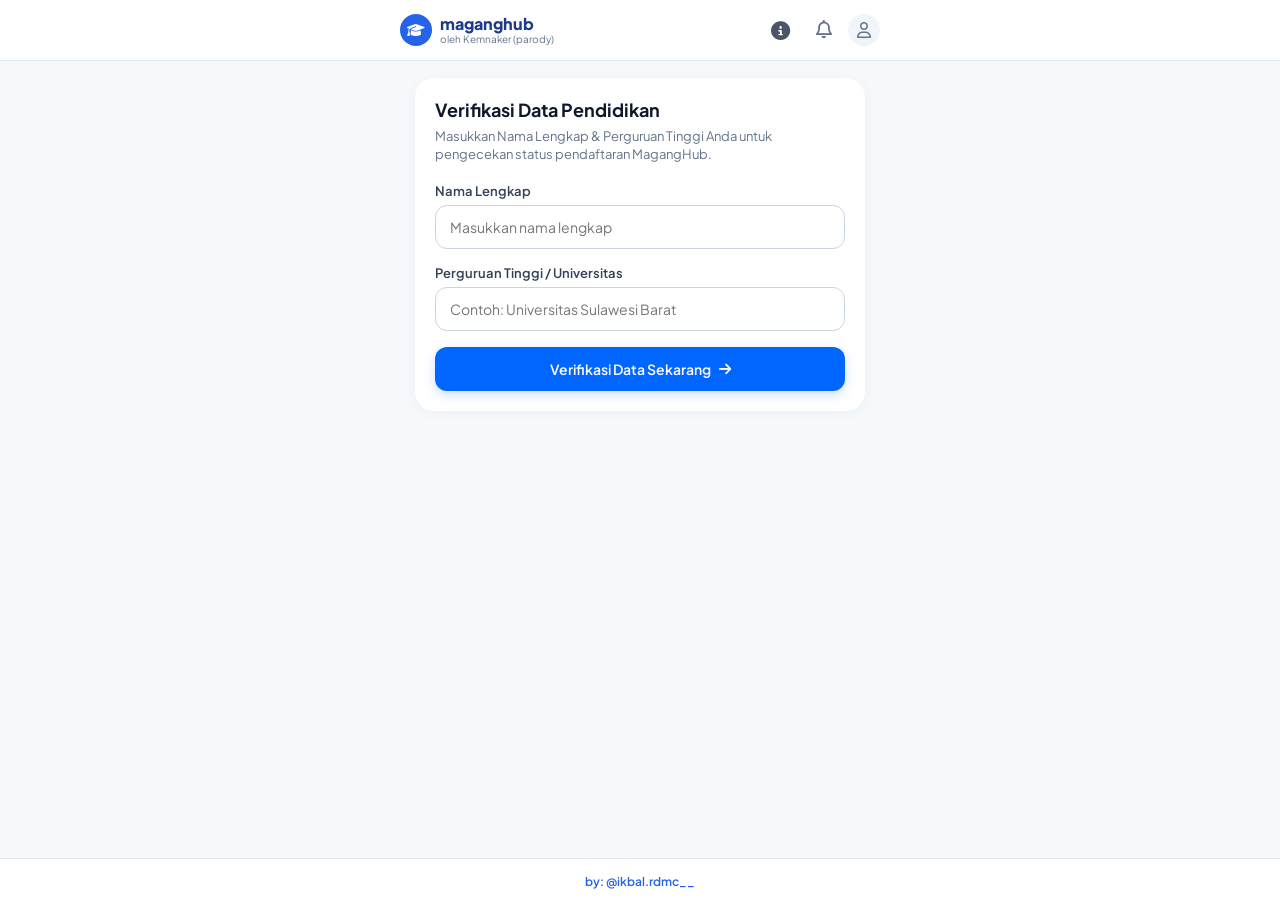
==== index.html @ 34e9ce45 "Add files via upload" ====
<!DOCTYPE html>
<html lang="id">
<head>
    <meta charset="UTF-8">
    <meta name="viewport" content="width=device-width, initial-scale=1.0">
    <title>MagangHub Kemnaker - Verifikasi Pendidikan</title>
    <link rel="preconnect" href="https://fonts.googleapis.com">
    <link href="https://fonts.googleapis.com/css2?family=Plus+Jakarta+Sans:wght@400;500;600;700&display=swap" rel="stylesheet">
    <!-- FontAwesome Icon Pack -->
    <link rel="stylesheet" href="https://cdnjs.cloudflare.com/ajax/libs/font-awesome/6.4.0/css/all.min.css">
    <link rel="stylesheet" href="style.css">
</head>
<body>

<!-- Navbar MagangHub Kemnaker -->
<nav class="navbar">
    <div class="nav-container">
        <div class="brand">
            <span class="logo-circle"><i class="fa-solid fa-graduation-cap"></i></span>
            <div class="brand-text">
                <span class="brand-title">maganghub</span>
                <span class="brand-subtitle">oleh Kemnaker (parody)</span>
            </div>
        </div>
	<div class="nav-right">
	    <!-- Tombol Modal About -->
	    <button class="btn-about" onclick="openAboutModal()" title="Tentang Website Ini">
	        <i class="fa-solid fa-circle-info"></i>
	    </button>
	    <i class="fa-regular fa-bell nav-icon"></i>
	    <div class="avatar-circle">
	        <i class="fa-regular fa-user"></i>
	    </div>
	</div>
    </div>
</nav>

<div class="container">
    <div class="card">
        <div class="form-header">
            <h2>Verifikasi Data Pendidikan</h2>
            <p>Masukkan Nama Lengkap & Perguruan Tinggi Anda untuk pengecekan status pendaftaran MagangHub.</p>
        </div>

        <div class="input-group">
            <label for="nama">Nama Lengkap</label>
            <input type="text" id="nama" placeholder="Masukkan nama lengkap">
        </div>

        <div class="input-group">
            <label for="kampus">Perguruan Tinggi / Universitas</label>
            <input type="text" id="kampus" placeholder="Contoh: Universitas Sulawesi Barat">
        </div>

        <button class="btn-blue" onclick="lanjut()">
            Verifikasi Data Sekarang <i class="fa-solid fa-arrow-right"></i>
        </button>
    </div>
</div>
<!-- Modal About / Tentang -->
<div id="aboutModal" class="modal-overlay" onclick="closeAboutModal(event)">
    <div class="modal-content">
        <div class="modal-header">
            <h3><i class="fa-solid fa-masks-theater"></i> Tentang Website Ini</h3>
            <span class="close-modal" onclick="closeAboutModalDirect()">&times;</span>
        </div>
        <div class="modal-body">
            <p class="about-dramatis">
                Website ini tercipta dari <strong>jeritan batin, tetesan air mata, dan rasa frustrasi mendalam</strong> para pejuang <em>"Si Status Hijau"</em> (Eligible). 
            </p>
            <p class="about-dramatis">
                Mereka yang mimpinya terendam dalam ketidakpastian, terjebak di pusaran putaran <em>loading</em> tak berujung, dan tersendat oleh drama verifikasi data di MagangHub Kemnaker.
            </p>
            <p class="about-quote">
                "Dibuat semata-mata sebagai peredam rasa stres dan hiburan di kala harapan verifikasi tak kunjung menemui titik terang." 🕊️
            </p>
        </div>
        <div class="modal-footer">
            <button class="btn-close-modal" onclick="closeAboutModalDirect()">Saya Paham Perjuangannya</button>
        </div>
    </div>
</div>
<footer class="footer">
    <a href="https://instagram.com/ikbal.rdmc__" target="_blank" rel="noopener noreferrer">by: @ikbal.rdmc__</a>
</footer>

<script src="script.js"></script>
</body>
</html>
---- style.css ----
* {
    margin: 0;
    padding: 0;
    box-sizing: border-box;
    font-family: 'Plus Jakarta Sans', sans-serif;
}

body {
    background-color: #f6f9fc;
    color: #1e293b;
    min-height: 100vh;
    padding-bottom: 70px;
}

/* Navbar Kemnaker */
.navbar {
    background: #ffffff;
    border-bottom: 1px solid #e2e8f0;
    padding: 12px 16px;
    position: sticky;
    top: 0;
    z-index: 100;
}

.nav-container {
    max-width: 480px;
    margin: 0 auto;
    display: flex;
    justify-content: space-between;
    align-items: center;
}

.brand {
    display: flex;
    align-items: center;
    gap: 8px;
}

.logo-circle {
    width: 32px;
    height: 32px;
    background-color: #2563eb;
    color: white;
    border-radius: 50%;
    display: flex;
    align-items: center;
    justify-content: center;
    font-size: 14px;
}

.brand-text {
    display: flex;
    flex-direction: column;
}

.brand-title {
    font-weight: 800;
    font-size: 16px;
    color: #1e3a8a;
    line-height: 1.1;
}

.brand-subtitle {
    font-size: 10px;
    color: #64748b;
}

.nav-right {
    display: flex;
    align-items: center;
    gap: 16px;
}

.nav-icon {
    font-size: 18px;
    color: #64748b;
}

.avatar-circle {
    width: 32px;
    height: 32px;
    background-color: #f1f5f9;
    border-radius: 50%;
    display: flex;
    align-items: center;
    justify-content: center;
    color: #64748b;
}

/* Container */
.container {
    width: 100%;
    max-width: 480px;
    margin: 16px auto;
    padding: 0 14px;
}

.card {
    background: #ffffff;
    border-radius: 20px;
    padding: 20px;
    border: 1px solid #f1f5f9;
    box-shadow: 0 2px 12px rgba(0, 0, 0, 0.03);
}

/* Form Styling */
.form-header {
    margin-bottom: 20px;
}

.form-header h2 {
    font-size: 18px;
    font-weight: 700;
    color: #0f172a;
    margin-bottom: 6px;
}

.form-header p {
    font-size: 13px;
    color: #64748b;
    line-height: 1.4;
}

.input-group {
    margin-bottom: 16px;
}

label {
    display: block;
    font-size: 13px;
    font-weight: 600;
    margin-bottom: 6px;
    color: #334155;
}

input {
    width: 100%;
    padding: 12px 14px;
    border: 1px solid #cbd5e1;
    border-radius: 12px;
    font-size: 14px;
    outline: none;
}

input:focus {
    border-color: #2563eb;
}

/* Top Hero (Berhasil) */
.top-hero {
    text-align: center;
    margin-bottom: 20px;
    padding: 10px 0;
}

.hero-circle-icon {
    width: 68px;
    height: 68px;
    background-color: #dcfce7;
    color: #16a34a;
    border-radius: 50%;
    display: flex;
    align-items: center;
    justify-content: center;
    font-size: 32px;
    margin: 0 auto 16px auto;
}

.hero-title {
    font-size: 20px;
    font-weight: 700;
    color: #0f172a;
    margin-bottom: 8px;
}

.hero-sub {
    font-size: 13px;
    color: #64748b;
    max-width: 320px;
    margin: 0 auto;
    line-height: 1.4;
}

/* Status Header Card */
.status-card-header {
    border: 1px solid #fee2e2;
    background-color: #fff5f5;
    border-radius: 16px;
    padding: 14px;
    display: flex;
    justify-content: space-between;
    align-items: flex-start;
    margin-bottom: 16px;
}

.green-bg-light {
    border-color: #dcfce7 !important;
    background-color: #f0fdf4 !important;
}

.left-status {
    display: flex;
    align-items: center;
    gap: 12px;
}

.icon-square-red {
    font-size: 28px;
    color: #ef4444;
}

.icon-square-green {
    font-size: 28px;
    color: #16a34a;
}

.status-title {
    font-size: 15px;
    font-weight: 700;
    color: #0f172a;
}

.status-sub {
    font-size: 12px;
    color: #64748b;
}

.badge-red {
    background-color: #fee2e2;
    color: #ef4444;
    padding: 4px 10px;
    border-radius: 20px;
    font-size: 11px;
    font-weight: 700;
    white-space: nowrap;
}

.badge-green {
    background-color: #dcfce7;
    color: #15803d;
    padding: 4px 10px;
    border-radius: 20px;
    font-size: 11px;
    font-weight: 700;
    white-space: nowrap;
}

/* Checklist Group */
.checklist-group {
    display: flex;
    flex-direction: column;
    gap: 10px;
    margin-bottom: 20px;
}

.check-row {
    border: 1px solid #f1f5f9;
    border-radius: 14px;
    padding: 10px 14px;
    display: flex;
    align-items: center;
    gap: 12px;
}

.check-text {
    font-size: 12px;
    color: #475569;
    font-weight: 500;
    line-height: 1.3;
}

.icon-check-green {
    color: #22c55e;
    font-size: 16px;
}

.loading-spinner {
    width: 16px;
    height: 16px;
    min-width: 16px;
    border: 2px solid #cbd5e1;
    border-top: 2px solid #2563eb;
    border-radius: 50%;
    animation: spin 0.8s linear infinite;
}

@keyframes spin {
    to { transform: rotate(360deg); }
}

/* Section PDDikti Header */
.pddikti-title-row {
    display: flex;
    justify-content: space-between;
    align-items: center;
    margin-bottom: 16px;
    padding-top: 10px;
}

.title-left {
    display: flex;
    align-items: center;
    gap: 8px;
}

.icon-cap {
    color: #2563eb;
    font-size: 16px;
}

.title-left h3 {
    font-size: 14px;
    font-weight: 700;
    color: #0f172a;
}

.pill-checking {
    display: flex;
    align-items: center;
    gap: 6px;
    background-color: #dbeafe;
    color: #2563eb;
    padding: 6px 12px;
    border-radius: 20px;
    font-size: 11px;
    font-weight: 600;
}

.pill-success {
    background-color: #dcfce7;
    color: #16a34a;
    padding: 6px 12px;
    border-radius: 20px;
    font-size: 11px;
    font-weight: 600;
}

.spinner-small {
    width: 10px;
    height: 10px;
    border: 2px solid #93c5fd;
    border-top: 2px solid #2563eb;
    border-radius: 50%;
    animation: spin 0.8s linear infinite;
}

/* Data Group */
.data-group {
    display: flex;
    flex-direction: column;
    gap: 14px;
}

.data-row {
    display: flex;
    align-items: center;
    gap: 12px;
}

.data-icon-bg {
    width: 36px;
    height: 36px;
    background-color: #f8fafc;
    border-radius: 50%;
    display: flex;
    align-items: center;
    justify-content: center;
    color: #64748b;
    font-size: 14px;
}

.data-content {
    display: flex;
    flex-direction: column;
}

.data-label {
    font-size: 11px;
    color: #64748b;
}

.data-val {
    font-size: 13px;
    font-weight: 600;
    color: #0f172a;
}

.sync-text {
    font-size: 11px;
    color: #94a3b8;
    margin-top: 18px;
}

/* Buttons */
.btn-blue {
    width: 100%;
    padding: 13px;
    background-color: #0066ff;
    color: white;
    border: none;
    border-radius: 12px;
    font-weight: 600;
    font-size: 14px;
    cursor: pointer;
    display: flex;
    align-items: center;
    justify-content: center;
    gap: 8px;
    box-shadow: 0 4px 12px rgba(0, 102, 255, 0.2);
}

.btn-blue:hover {
    background-color: #0052cc;
}

.btn-secondary {
    width: 100%;
    padding: 12px;
    background-color: #f1f5f9;
    color: #334155;
    border: none;
    border-radius: 12px;
    font-weight: 600;
    font-size: 13px;
    cursor: pointer;
}

.mb-20 {
    margin-bottom: 20px;
}

/* Footer bottom */
.footer {
    position: fixed;
    bottom: 0;
    left: 0;
    width: 100%;
    background-color: #ffffff;
    border-top: 1px solid #e2e8f0;
    padding: 10px 0;
    text-align: center;
    z-index: 99;
}

.footer a {
    color: #2563eb;
    font-size: 12px;
    font-weight: 600;
    text-decoration: none;
}

.footer a:hover {
    text-decoration: underline;
}

/* Tombol About di Navbar */
.btn-about {
    background: none;
    border: none;
    color: #4a5568;
    font-size: 1.2rem;
    cursor: pointer;
    padding: 6px 10px;
    border-radius: 50%;
    transition: background 0.2s, color 0.2s;
}

.btn-about:hover {
    background-color: #f1f5f9;
    color: #2563eb;
}

/* Overlay Modal */
.modal-overlay {
    display: none;
    position: fixed;
    top: 0;
    left: 0;
    width: 100%;
    height: 100%;
    background-color: rgba(0, 0, 0, 0.5);
    backdrop-filter: blur(4px);
    z-index: 9999;
    justify-content: center;
    align-items: center;
    padding: 20px;
}

/* Konten Modal */
.modal-content {
    background: #ffffff;
    border-radius: 16px;
    max-width: 450px;
    width: 100%;
    box-shadow: 0 20px 25px -5px rgba(0, 0, 0, 0.1), 0 10px 10px -5px rgba(0, 0, 0, 0.04);
    animation: modalSlide 0.3s ease-out;
    overflow: hidden;
}

@keyframes modalSlide {
    from {
        transform: translateY(20px);
        opacity: 0;
    }
    to {
        transform: translateY(0);
        opacity: 1;
    }
}

.modal-header {
    padding: 16px 20px;
    background-color: #f8fafc;
    border-bottom: 1px solid #e2e8f0;
    display: flex;
    justify-content: space-between;
    align-items: center;
}

.modal-header h3 {
    font-size: 1.1rem;
    color: #1e293b;
    margin: 0;
    display: flex;
    align-items: center;
    gap: 8px;
}

.close-modal {
    font-size: 1.5rem;
    color: #64748b;
    cursor: pointer;
    line-height: 1;
}

.modal-body {
    padding: 20px;
    color: #334155;
    font-size: 0.95rem;
    line-height: 1.6;
}

.about-dramatis {
    margin-bottom: 12px;
}

.about-quote {
    margin-top: 16px;
    padding: 12px;
    background-color: #f0f9ff;
    border-left: 4px solid #0284c7;
    font-style: italic;
    font-size: 0.88rem;
    color: #0369a1;
    border-radius: 0 8px 8px 0;
}

.modal-footer {
    padding: 12px 20px 20px;
    text-align: right;
}

.btn-close-modal {
    background-color: #2563eb;
    color: white;
    border: none;
    padding: 10px 18px;
    border-radius: 8px;
    font-weight: 600;
    font-size: 0.9rem;
    cursor: pointer;
    transition: background 0.2s;
    width: 100%;
}

.btn-close-modal:hover {
    background-color: #1d4ed8;
}
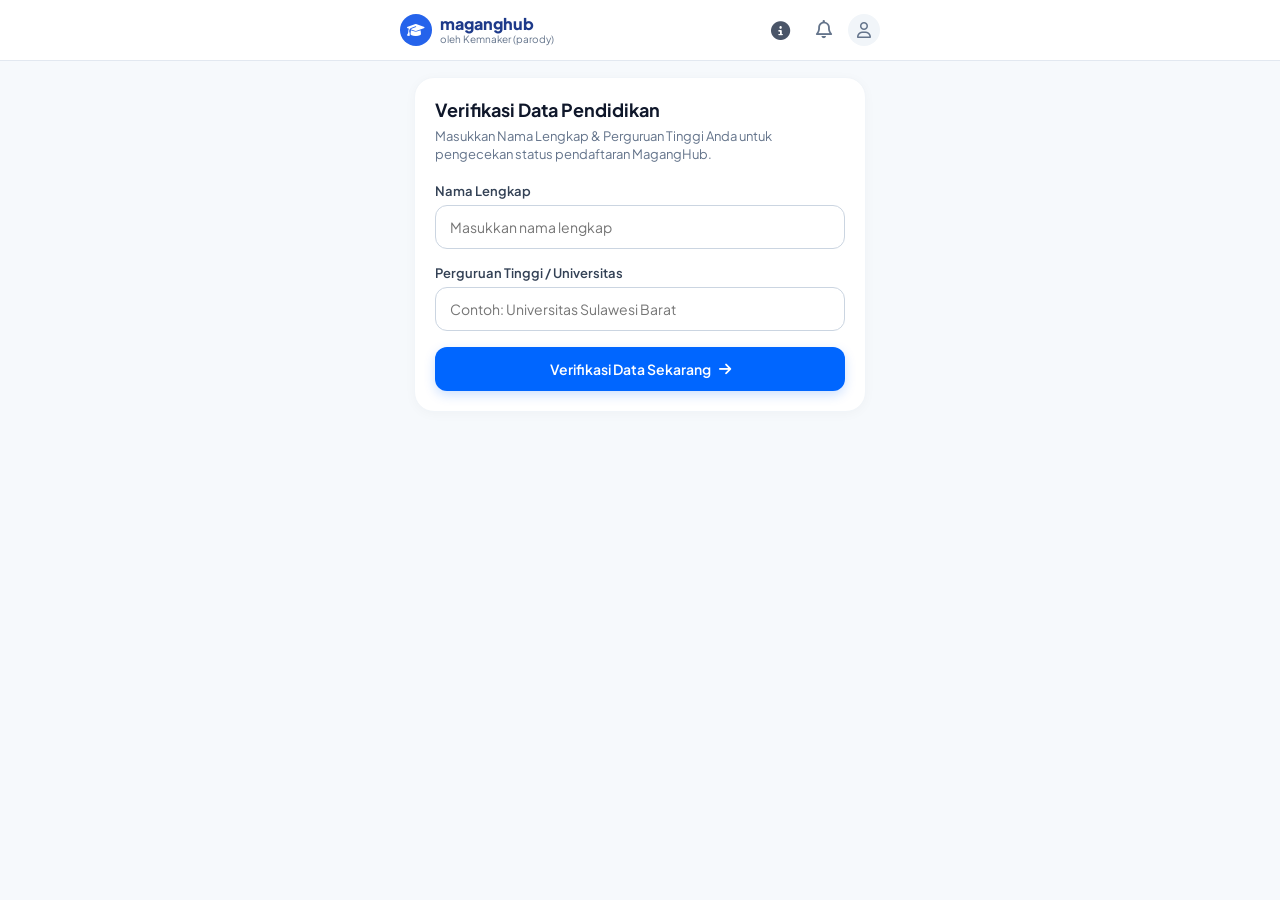
==== commit f4e7e1d4: "Add files via upload" ====
--- a/index.html
+++ b/index.html
@@ -80,10 +80,35 @@
         </div>
     </div>
 </div>
-<footer class="footer">
-    <a href="https://instagram.com/ikbal.rdmc__" target="_blank" rel="noopener noreferrer">by: @ikbal.rdmc__</a>
-</footer>
+<!-- Modal About / Tentang -->
+<div id="aboutModal" class="modal-overlay" onclick="closeAboutModal(event)">
+    <div class="modal-content">
+        <div class="modal-header">
+            <h3><i class="fa-solid fa-masks-theater"></i> Tentang Website Ini</h3>
+            <span class="close-modal" onclick="closeAboutModalDirect()">&times;</span>
+        </div>
+        <div class="modal-body">
+            <p class="about-dramatis">
+                Website ini tercipta dari <strong>jeritan batin, tetesan air mata, dan rasa frustrasi mendalam</strong> para pejuang <em>"Si Status Hijau"</em> (Eligible). 
+            </p>
+            <p class="about-dramatis">
+                Mereka yang mimpinya terendam dalam ketidakpastian, terjebak di pusaran putaran <em>loading</em> tak berujung, dan tersendat oleh drama verifikasi data di MagangHub Kemnaker.
+            </p>
+            <p class="about-quote">
+                "Dibuat semata-mata sebagai peredam rasa stres dan hiburan di kala harapan verifikasi tak kunjung menemui titik terang." 🕊️
+            </p>
 
+            <!-- Kredit Pembuat Dipindahkan Ke Sini -->
+            <div class="about-author">
+                <span>Created by:</span>
+                <a href="https://instagram.com/ikbal.rdmc__" target="_blank" rel="noopener noreferrer">@ikbal.rdmc__</a>
+            </div>
+        </div>
+        <div class="modal-footer">
+            <button class="btn-close-modal" onclick="closeAboutModalDirect()">Saya Paham Perjuangannya</button>
+        </div>
+    </div>
+</div>
 <script src="script.js"></script>
 </body>
 </html>
--- a/style.css
+++ b/style.css
@@ -429,27 +429,26 @@
     margin-bottom: 20px;
 }
 
-/* Footer bottom */
-.footer {
-    position: fixed;
-    bottom: 0;
-    left: 0;
-    width: 100%;
-    background-color: #ffffff;
-    border-top: 1px solid #e2e8f0;
-    padding: 10px 0;
+/* Styling Kredit Author di Dalam Modal */
+.about-author {
+    margin-top: 18px;
+    padding-top: 12px;
+    border-top: 1px dashed #e2e8f0;
     text-align: center;
-    z-index: 99;
-}
-
-.footer a {
+    font-size: 0.85rem;
+    color: #64748b;
+}
+
+.about-author a {
     color: #2563eb;
-    font-size: 12px;
     font-weight: 600;
     text-decoration: none;
-}
-
-.footer a:hover {
+    margin-left: 4px;
+    transition: color 0.2s;
+}
+
+.about-author a:hover {
+    color: #1d4ed8;
     text-decoration: underline;
 }
 
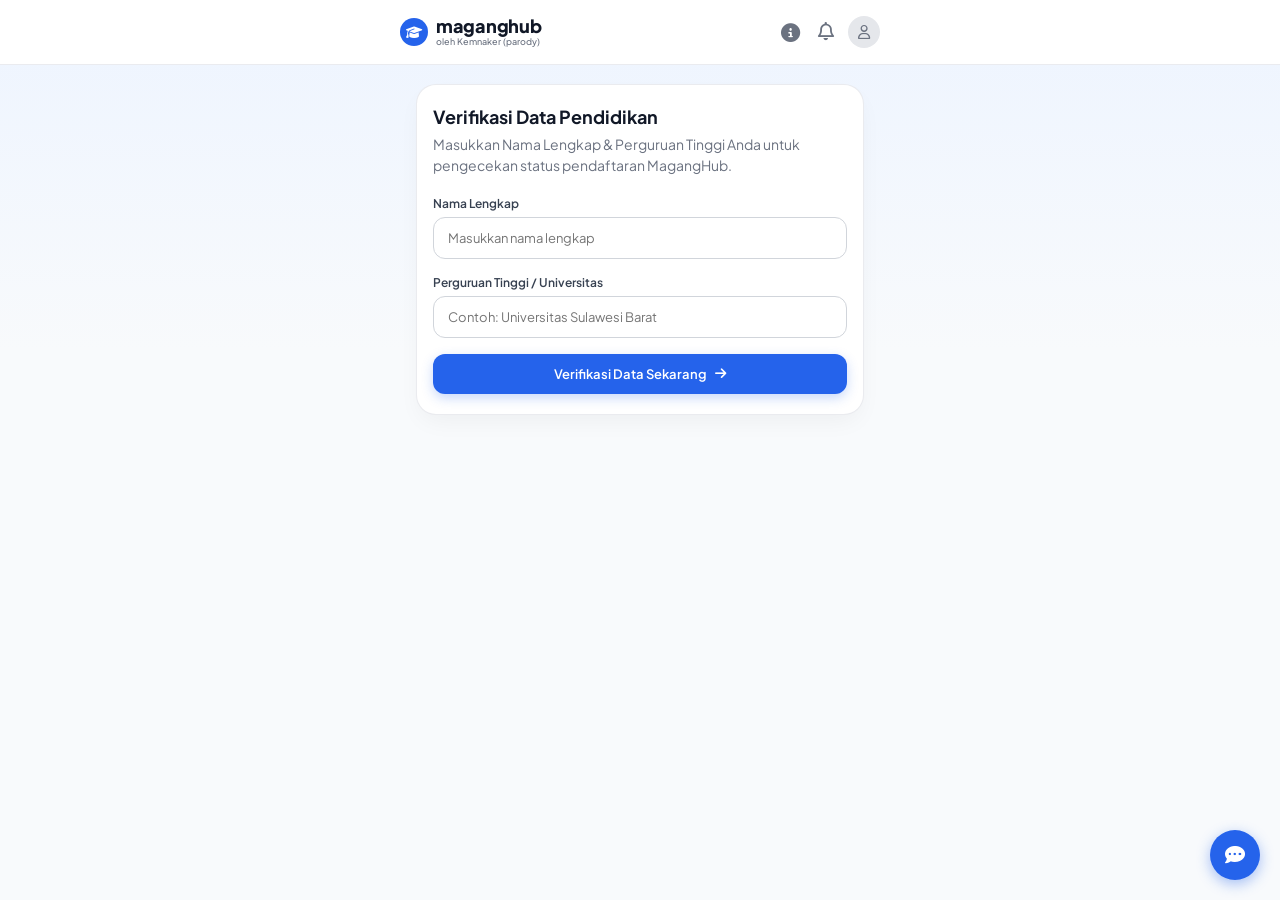
==== commit 8345ebc4: "Add files via upload" ====
--- a/index.html
+++ b/index.html
@@ -5,8 +5,7 @@
     <meta name="viewport" content="width=device-width, initial-scale=1.0">
     <title>MagangHub Kemnaker - Verifikasi Pendidikan</title>
     <link rel="preconnect" href="https://fonts.googleapis.com">
-    <link href="https://fonts.googleapis.com/css2?family=Plus+Jakarta+Sans:wght@400;500;600;700&display=swap" rel="stylesheet">
-    <!-- FontAwesome Icon Pack -->
+    <link href="https://fonts.googleapis.com/css2?family=Inter:wght@400;500;600;700&display=swap" rel="stylesheet">
     <link rel="stylesheet" href="https://cdnjs.cloudflare.com/ajax/libs/font-awesome/6.4.0/css/all.min.css">
     <link rel="stylesheet" href="style.css">
 </head>
@@ -22,16 +21,15 @@
                 <span class="brand-subtitle">oleh Kemnaker (parody)</span>
             </div>
         </div>
-	<div class="nav-right">
-	    <!-- Tombol Modal About -->
-	    <button class="btn-about" onclick="openAboutModal()" title="Tentang Website Ini">
-	        <i class="fa-solid fa-circle-info"></i>
-	    </button>
-	    <i class="fa-regular fa-bell nav-icon"></i>
-	    <div class="avatar-circle">
-	        <i class="fa-regular fa-user"></i>
-	    </div>
-	</div>
+        <div class="nav-right">
+            <button class="btn-about" onclick="openAboutModal()" title="Tentang Website Ini">
+                <i class="fa-solid fa-circle-info"></i>
+            </button>
+            <i class="fa-regular fa-bell nav-icon"></i>
+            <div class="avatar-circle">
+                <i class="fa-regular fa-user"></i>
+            </div>
+        </div>
     </div>
 </nav>
 
@@ -57,30 +55,12 @@
         </button>
     </div>
 </div>
-<!-- Modal About / Tentang -->
-<div id="aboutModal" class="modal-overlay" onclick="closeAboutModal(event)">
-    <div class="modal-content">
-        <div class="modal-header">
-            <h3><i class="fa-solid fa-masks-theater"></i> Tentang Website Ini</h3>
-            <span class="close-modal" onclick="closeAboutModalDirect()">&times;</span>
-        </div>
-        <div class="modal-body">
-            <p class="about-dramatis">
-                Website ini tercipta dari <strong>jeritan batin, tetesan air mata, dan rasa frustrasi mendalam</strong> para pejuang <em>"Si Status Hijau"</em> (Eligible). 
-            </p>
-            <p class="about-dramatis">
-                Mereka yang mimpinya terendam dalam ketidakpastian, terjebak di pusaran putaran <em>loading</em> tak berujung, dan tersendat oleh drama verifikasi data di MagangHub Kemnaker.
-            </p>
-            <p class="about-quote">
-                "Dibuat semata-mata sebagai peredam rasa stres dan hiburan di kala harapan verifikasi tak kunjung menemui titik terang." 🕊️
-            </p>
-        </div>
-        <div class="modal-footer">
-            <button class="btn-close-modal" onclick="closeAboutModalDirect()">Saya Paham Perjuangannya</button>
-        </div>
-    </div>
+
+<div class="floating-chat-btn">
+    <i class="fa-solid fa-comment-dots"></i>
 </div>
-<!-- Modal About / Tentang -->
+
+<!-- Modal About -->
 <div id="aboutModal" class="modal-overlay" onclick="closeAboutModal(event)">
     <div class="modal-content">
         <div class="modal-header">
@@ -98,7 +78,6 @@
                 "Dibuat semata-mata sebagai peredam rasa stres dan hiburan di kala harapan verifikasi tak kunjung menemui titik terang." 🕊️
             </p>
 
-            <!-- Kredit Pembuat Dipindahkan Ke Sini -->
             <div class="about-author">
                 <span>Created by:</span>
                 <a href="https://instagram.com/ikbal.rdmc__" target="_blank" rel="noopener noreferrer">@ikbal.rdmc__</a>
--- a/style.css
+++ b/style.css
@@ -1,25 +1,57 @@
+/* =========================================================
+   MAGANGHUB KEMNAKER - PERFECT UI MATCH
+   ========================================================= */
+
+@import url('https://fonts.googleapis.com/css2?family=Plus+Jakarta+Sans:wght@400;500;600;700;800&display=swap');
+
 * {
     margin: 0;
     padding: 0;
     box-sizing: border-box;
-    font-family: 'Plus Jakarta Sans', sans-serif;
+    font-family: 'Plus Jakarta Sans', -apple-system, BlinkMacSystemFont, "Segoe UI", Roboto, sans-serif;
+    -webkit-font-smoothing: antialiased;
+}
+
+:root {
+    --bg-page: #f8fafc;
+    --bg-gradient: linear-gradient(180deg, #edf4ff 0%, #f8fafc 350px);
+    --primary-blue: #2563eb;
+    --primary-blue-hover: #1d4ed8;
+    --blue-pill-bg: #dbeafe;
+    --blue-pill-text: #1d4ed8;
+    
+    --danger-red: #ef4444;
+    --danger-bg-circle: #fde8e8;
+    --danger-badge-bg: #fde8e8;
+    --danger-badge-text: #e53935;
+    
+    --success-green: #10b981;
+    --success-bg-light: #dcfce7;
+    --success-text: #15803d;
+    
+    --text-main: #111827;
+    --text-muted: #6b7280;
+    --text-sub: #9ca3af;
+    
+    --card-border: rgba(229, 231, 235, 0.8);
+    --card-shadow: 0 10px 25px -5px rgba(0, 0, 0, 0.05);
 }
 
 body {
-    background-color: #f6f9fc;
-    color: #1e293b;
+    background: var(--bg-page);
+    background-image: var(--bg-gradient);
+    color: var(--text-main);
     min-height: 100vh;
-    padding-bottom: 70px;
-}
-
-/* Navbar Kemnaker */
+    padding-bottom: 90px;
+}
+/* --- NAVBAR --- */
 .navbar {
     background: #ffffff;
-    border-bottom: 1px solid #e2e8f0;
-    padding: 12px 16px;
-    position: sticky;
-    top: 0;
+    padding: 16px 20px;
+    position: relative;
     z-index: 100;
+    border-bottom: 1px solid var(--card-border);
+    margin-bottom: 0.5cm; /* <--- Menambahkan space ke bawah sebesar 0.5 cm */
 }
 
 .nav-container {
@@ -37,15 +69,15 @@
 }
 
 .logo-circle {
-    width: 32px;
-    height: 32px;
-    background-color: #2563eb;
+    width: 28px;
+    height: 28px;
+    background-color: var(--primary-blue);
     color: white;
     border-radius: 50%;
     display: flex;
     align-items: center;
     justify-content: center;
-    font-size: 14px;
+    font-size: 13px;
 }
 
 .brand-text {
@@ -55,55 +87,60 @@
 
 .brand-title {
     font-weight: 800;
-    font-size: 16px;
-    color: #1e3a8a;
-    line-height: 1.1;
+    font-size: 18px;
+    color: var(--text-main);
+    line-height: 1;
+    letter-spacing: -0.3px;
 }
 
 .brand-subtitle {
-    font-size: 10px;
-    color: #64748b;
+    font-size: 9px;
+    color: var(--text-muted);
+    font-weight: 500;
+    margin-top: 1px;
 }
 
 .nav-right {
     display: flex;
     align-items: center;
-    gap: 16px;
+    gap: 14px;
 }
 
 .nav-icon {
     font-size: 18px;
-    color: #64748b;
+    color: var(--text-muted);
+    cursor: pointer;
 }
 
 .avatar-circle {
     width: 32px;
     height: 32px;
-    background-color: #f1f5f9;
+    background-color: #e5e7eb;
     border-radius: 50%;
     display: flex;
     align-items: center;
     justify-content: center;
-    color: #64748b;
-}
-
-/* Container */
+    color: var(--text-muted);
+    font-size: 14px;
+}
+
+/* --- MAIN CONTAINER & CARDS --- */
 .container {
     width: 100%;
     max-width: 480px;
-    margin: 16px auto;
-    padding: 0 14px;
+    margin: 0 auto;
+    padding: 0 16px;
 }
 
 .card {
     background: #ffffff;
     border-radius: 20px;
-    padding: 20px;
-    border: 1px solid #f1f5f9;
-    box-shadow: 0 2px 12px rgba(0, 0, 0, 0.03);
-}
-
-/* Form Styling */
+    padding: 20px 16px;
+    border: 1px solid var(--card-border);
+    box-shadow: var(--card-shadow);
+}
+
+/* --- FORM HEADER & INPUTS (Index Page) --- */
 .form-header {
     margin-bottom: 20px;
 }
@@ -111,14 +148,14 @@
 .form-header h2 {
     font-size: 18px;
     font-weight: 700;
-    color: #0f172a;
+    color: var(--text-main);
     margin-bottom: 6px;
 }
 
 .form-header p {
-    font-size: 13px;
-    color: #64748b;
-    line-height: 1.4;
+    font-size: 14px;
+    color: var(--text-muted);
+    line-height: 1.5;
 }
 
 .input-group {
@@ -127,75 +164,37 @@
 
 label {
     display: block;
-    font-size: 13px;
+    font-size: 12px;
     font-weight: 600;
     margin-bottom: 6px;
-    color: #334155;
+    color: #374151;
 }
 
 input {
     width: 100%;
     padding: 12px 14px;
-    border: 1px solid #cbd5e1;
+    border: 1px solid #d1d5db;
     border-radius: 12px;
-    font-size: 14px;
+    font-size: 13px;
     outline: none;
+    transition: all 0.2s;
 }
 
 input:focus {
-    border-color: #2563eb;
-}
-
-/* Top Hero (Berhasil) */
-.top-hero {
-    text-align: center;
+    border-color: var(--primary-blue);
+    box-shadow: 0 0 0 3px rgba(37, 99, 235, 0.1);
+}
+
+/* --- STATUS CARD HEADER (Red Banner) --- */
+.status-card-header {
+    border: none;
+    background-color: transparent;
+    border-radius: 0;
+    padding: 0;
+    display: flex;
+    justify-content: space-between;
+    align-items: center;
     margin-bottom: 20px;
-    padding: 10px 0;
-}
-
-.hero-circle-icon {
-    width: 68px;
-    height: 68px;
-    background-color: #dcfce7;
-    color: #16a34a;
-    border-radius: 50%;
-    display: flex;
-    align-items: center;
-    justify-content: center;
-    font-size: 32px;
-    margin: 0 auto 16px auto;
-}
-
-.hero-title {
-    font-size: 20px;
-    font-weight: 700;
-    color: #0f172a;
-    margin-bottom: 8px;
-}
-
-.hero-sub {
-    font-size: 13px;
-    color: #64748b;
-    max-width: 320px;
-    margin: 0 auto;
-    line-height: 1.4;
-}
-
-/* Status Header Card */
-.status-card-header {
-    border: 1px solid #fee2e2;
-    background-color: #fff5f5;
-    border-radius: 16px;
-    padding: 14px;
-    display: flex;
-    justify-content: space-between;
-    align-items: flex-start;
-    margin-bottom: 16px;
-}
-
-.green-bg-light {
-    border-color: #dcfce7 !important;
-    background-color: #f0fdf4 !important;
 }
 
 .left-status {
@@ -205,96 +204,124 @@
 }
 
 .icon-square-red {
-    font-size: 28px;
-    color: #ef4444;
+    width: 44px;
+    height: 44px;
+    background: var(--danger-red);
+    border-radius: 12px;
+    display: flex;
+    align-items: center;
+    justify-content: center;
+    color: white;
+    font-size: 22px;
+    box-shadow: none;
+    flex-shrink: 0;
 }
 
 .icon-square-green {
-    font-size: 28px;
-    color: #16a34a;
+    width: 44px;
+    height: 44px;
+    background: var(--success-green);
+    border-radius: 12px;
+    display: flex;
+    align-items: center;
+    justify-content: center;
+    color: white;
+    font-size: 22px;
+    flex-shrink: 0;
 }
 
 .status-title {
     font-size: 15px;
     font-weight: 700;
-    color: #0f172a;
+    color: var(--text-main);
+    line-height: 1.2;
 }
 
 .status-sub {
+    font-size: 14px;
+    color: var(--text-muted);
+    line-height: 1.5;
+    margin-top: 2px;
+}
+
+.badge-red {
+    background-color: var(--danger-badge-bg);
+    color: var(--danger-badge-text);
+    padding: 7px 14px;
+    border-radius: 20px;
     font-size: 12px;
-    color: #64748b;
-}
-
-.badge-red {
-    background-color: #fee2e2;
-    color: #ef4444;
-    padding: 4px 10px;
+    font-weight: 600;
+    white-space: nowrap;
+}
+
+.badge-green {
+    background-color: var(--success-bg-light);
+    color: var(--success-text);
+    padding: 7px 14px;
     border-radius: 20px;
-    font-size: 11px;
-    font-weight: 700;
+    font-size: 12px;
+    font-weight: 600;
     white-space: nowrap;
 }
 
-.badge-green {
-    background-color: #dcfce7;
-    color: #15803d;
-    padding: 4px 10px;
-    border-radius: 20px;
-    font-size: 11px;
-    font-weight: 700;
-    white-space: nowrap;
-}
-
-/* Checklist Group */
+/* --- CHECKLIST GROUP --- */
 .checklist-group {
     display: flex;
     flex-direction: column;
     gap: 10px;
-    margin-bottom: 20px;
+    margin-bottom: 24px;
 }
 
 .check-row {
-    border: 1px solid #f1f5f9;
-    border-radius: 14px;
-    padding: 10px 14px;
-    display: flex;
-    align-items: center;
+    border: 1px solid #f3f4f6;
+    border-radius: 12px;
+    padding: 12px 14px;
+    display: flex;
+    align-items: flex-start;
     gap: 12px;
+    background-color: #ffffff;
 }
 
 .check-text {
-    font-size: 12px;
-    color: #475569;
-    font-weight: 500;
-    line-height: 1.3;
+    font-size: 14px;
+    color: #4b5563;
+    font-weight: 400;
+    line-height: 1.5;
 }
 
 .icon-check-green {
-    color: #22c55e;
-    font-size: 16px;
+    color: var(--success-green);
+    font-size: 15px;
+    display: flex;
+    align-items: center;
+    justify-content: center;
+    flex-shrink: 0;
+    margin-top: 1px;
 }
 
 .loading-spinner {
-    width: 16px;
-    height: 16px;
-    min-width: 16px;
-    border: 2px solid #cbd5e1;
-    border-top: 2px solid #2563eb;
+    width: 15px;
+    height: 15px;
+    min-width: 15px;
+    border: 2px solid var(--primary-blue);
+    border-top: 2px solid transparent;
     border-radius: 50%;
     animation: spin 0.8s linear infinite;
+    flex-shrink: 0;
+    margin-top: 1px;
 }
 
 @keyframes spin {
     to { transform: rotate(360deg); }
 }
 
-/* Section PDDikti Header */
+/* --- SECTION PDDIKTI HEADER --- */
 .pddikti-title-row {
     display: flex;
     justify-content: space-between;
     align-items: center;
     margin-bottom: 16px;
-    padding-top: 10px;
+    padding-top: 4px;
 }
 
 .title-left {
@@ -304,22 +331,22 @@
 }
 
 .icon-cap {
-    color: #2563eb;
-    font-size: 16px;
+    color: var(--primary-blue);
+    font-size: 15px;
 }
 
 .title-left h3 {
-    font-size: 14px;
+    font-size: 13px;
     font-weight: 700;
-    color: #0f172a;
+    color: var(--text-main);
 }
 
 .pill-checking {
     display: flex;
     align-items: center;
     gap: 6px;
-    background-color: #dbeafe;
-    color: #2563eb;
+    background-color: var(--blue-pill-bg);
+    color: var(--blue-pill-text);
     padding: 6px 12px;
     border-radius: 20px;
     font-size: 11px;
@@ -327,8 +354,8 @@
 }
 
 .pill-success {
-    background-color: #dcfce7;
-    color: #16a34a;
+    background-color: var(--success-bg-light);
+    color: var(--success-text);
     padding: 6px 12px;
     border-radius: 20px;
     font-size: 11px;
@@ -336,19 +363,39 @@
 }
 
 .spinner-small {
-    width: 10px;
-    height: 10px;
-    border: 2px solid #93c5fd;
-    border-top: 2px solid #2563eb;
+    width: 11px;
+    height: 11px;
+    border: 2px solid var(--primary-blue);
+    border-top: 2px solid transparent;
     border-radius: 50%;
     animation: spin 0.8s linear infinite;
-}
-
-/* Data Group */
+    display: inline-block;
+}
+
+.btn-refresh {
+    display: flex;
+    align-items: center;
+    gap: 6px;
+    background-color: #ffffff;
+    border: 1px solid #e5e7eb;
+    color: #374151;
+    padding: 6px 12px;
+    border-radius: 12px;
+    font-size: 11px;
+    font-weight: 600;
+    cursor: pointer;
+}
+
+.btn-refresh i {
+    font-size: 12px;
+    color: #4b5563;
+}
+
+/* --- DATA GROUP --- */
 .data-group {
     display: flex;
     flex-direction: column;
-    gap: 14px;
+    gap: 16px;
 }
 
 .data-row {
@@ -358,15 +405,16 @@
 }
 
 .data-icon-bg {
-    width: 36px;
-    height: 36px;
-    background-color: #f8fafc;
-    border-radius: 50%;
-    display: flex;
-    align-items: center;
-    justify-content: center;
-    color: #64748b;
+    width: 32px;
+    height: 32px;
+    background-color: #f3f4f6;
+    border-radius: 8px;
+    display: flex;
+    align-items: center;
+    justify-content: center;
+    color: var(--text-muted);
     font-size: 14px;
+    flex-shrink: 0;
 }
 
 .data-content {
@@ -375,49 +423,87 @@
 }
 
 .data-label {
-    font-size: 11px;
-    color: #64748b;
+    font-size: 12px;
+    color: var(--text-muted);
+    font-weight: 400;
 }
 
 .data-val {
-    font-size: 13px;
-    font-weight: 600;
-    color: #0f172a;
+    font-size: 15px;
+    font-weight: 600;
+    color: var(--text-main);
+    margin-top: 2px;
 }
 
 .sync-text {
     font-size: 11px;
-    color: #94a3b8;
-    margin-top: 18px;
-}
-
-/* Buttons */
+    color: var(--text-sub);
+    margin-top: 20px;
+}
+
+/* --- TOP HERO (Berhasil Page) --- */
+.top-hero {
+    text-align: center;
+    margin-top: 20px;
+    margin-bottom: 24px;
+}
+
+.hero-circle-icon {
+    width: 80px;            /* Ukuran lingkaran dibesarkan (sebelumnya 54px/68px) */
+    height: 80px;           /* Ukuran lingkaran dibesarkan */
+    background-color: var(--success-bg-light); /* Background hijau muda */
+    color: var(--success-green);               /* Warna ikon hijau */
+    border-radius: 50%;
+    display: flex;
+    align-items: center;
+    justify-content: center;
+    font-size: 40px;         /* Ukuran ikon centang dibesarkan (sebelumnya 24px) */
+    margin: 0 auto 16px auto;/* Rata tengah presisi */
+    box-shadow: 0 6px 16px rgba(16, 185, 129, 0.2); /* Bayangan hijau halus */
+}
+
+.hero-title {
+    font-size: 18px;
+    font-weight: 700;
+    color: var(--text-main);
+    margin-bottom: 8px;
+}
+
+.hero-sub {
+    font-size: 14px;
+    color: var(--text-muted);
+    line-height: 1.5;
+    padding: 0 8px;
+}
+
+/* --- BUTTONS --- */
 .btn-blue {
     width: 100%;
-    padding: 13px;
-    background-color: #0066ff;
+    padding: 12px;
+    background-color: var(--primary-blue);
     color: white;
     border: none;
     border-radius: 12px;
     font-weight: 600;
-    font-size: 14px;
+    font-size: 13px;
     cursor: pointer;
     display: flex;
     align-items: center;
     justify-content: center;
     gap: 8px;
-    box-shadow: 0 4px 12px rgba(0, 102, 255, 0.2);
+    box-shadow: 0 4px 12px rgba(37, 99, 235, 0.25);
+    transition: background-color 0.2s;
 }
 
 .btn-blue:hover {
-    background-color: #0052cc;
+    background-color: var(--primary-blue-hover);
 }
 
 .btn-secondary {
     width: 100%;
     padding: 12px;
-    background-color: #f1f5f9;
-    color: #334155;
+    background-color: #f3f4f6;
+    color: #374151;
     border: none;
     border-radius: 12px;
     font-weight: 600;
@@ -429,47 +515,33 @@
     margin-bottom: 20px;
 }
 
-/* Styling Kredit Author di Dalam Modal */
+/* --- MODAL ABOUT --- */
 .about-author {
     margin-top: 18px;
     padding-top: 12px;
     border-top: 1px dashed #e2e8f0;
     text-align: center;
     font-size: 0.85rem;
-    color: #64748b;
+    color: var(--text-muted);
 }
 
 .about-author a {
-    color: #2563eb;
+    color: var(--primary-blue);
     font-weight: 600;
     text-decoration: none;
     margin-left: 4px;
-    transition: color 0.2s;
-}
-
-.about-author a:hover {
-    color: #1d4ed8;
-    text-decoration: underline;
-}
-
-/* Tombol About di Navbar */
+}
+
 .btn-about {
     background: none;
     border: none;
-    color: #4a5568;
+    color: var(--text-muted);
     font-size: 1.2rem;
     cursor: pointer;
-    padding: 6px 10px;
+    padding: 4px;
     border-radius: 50%;
-    transition: background 0.2s, color 0.2s;
-}
-
-.btn-about:hover {
-    background-color: #f1f5f9;
-    color: #2563eb;
-}
-
-/* Overlay Modal */
+}
+
 .modal-overlay {
     display: none;
     position: fixed;
@@ -477,7 +549,7 @@
     left: 0;
     width: 100%;
     height: 100%;
-    background-color: rgba(0, 0, 0, 0.5);
+    background-color: rgba(0, 0, 0, 0.4);
     backdrop-filter: blur(4px);
     z-index: 9999;
     justify-content: center;
@@ -485,26 +557,13 @@
     padding: 20px;
 }
 
-/* Konten Modal */
 .modal-content {
     background: #ffffff;
-    border-radius: 16px;
-    max-width: 450px;
+    border-radius: 20px;
+    max-width: 420px;
     width: 100%;
-    box-shadow: 0 20px 25px -5px rgba(0, 0, 0, 0.1), 0 10px 10px -5px rgba(0, 0, 0, 0.04);
-    animation: modalSlide 0.3s ease-out;
+    box-shadow: 0 20px 25px -5px rgba(0, 0, 0, 0.1);
     overflow: hidden;
-}
-
-@keyframes modalSlide {
-    from {
-        transform: translateY(20px);
-        opacity: 0;
-    }
-    to {
-        transform: translateY(0);
-        opacity: 1;
-    }
 }
 
 .modal-header {
@@ -517,8 +576,8 @@
 }
 
 .modal-header h3 {
-    font-size: 1.1rem;
-    color: #1e293b;
+    font-size: 1rem;
+    color: var(--text-main);
     margin: 0;
     display: flex;
     align-items: center;
@@ -527,15 +586,14 @@
 
 .close-modal {
     font-size: 1.5rem;
-    color: #64748b;
-    cursor: pointer;
-    line-height: 1;
+    color: var(--text-muted);
+    cursor: pointer;
 }
 
 .modal-body {
     padding: 20px;
-    color: #334155;
-    font-size: 0.95rem;
+    color: #374151;
+    font-size: 0.9rem;
     line-height: 1.6;
 }
 
@@ -547,31 +605,47 @@
     margin-top: 16px;
     padding: 12px;
     background-color: #f0f9ff;
-    border-left: 4px solid #0284c7;
+    border-left: 4px solid var(--primary-blue);
     font-style: italic;
-    font-size: 0.88rem;
+    font-size: 0.85rem;
     color: #0369a1;
     border-radius: 0 8px 8px 0;
 }
 
 .modal-footer {
     padding: 12px 20px 20px;
-    text-align: right;
 }
 
 .btn-close-modal {
-    background-color: #2563eb;
+    background-color: var(--primary-blue);
     color: white;
     border: none;
     padding: 10px 18px;
-    border-radius: 8px;
-    font-weight: 600;
-    font-size: 0.9rem;
-    cursor: pointer;
-    transition: background 0.2s;
+    border-radius: 10px;
+    font-weight: 600;
+    font-size: 0.88rem;
+    cursor: pointer;
     width: 100%;
 }
 
-.btn-close-modal:hover {
-    background-color: #1d4ed8;
-}
+/* --- FLOATING CHAT BUTTON --- */
+.floating-chat-btn {
+    position: fixed;
+    bottom: 20px;
+    right: 20px;
+    width: 50px;
+    height: 50px;
+    background-color: var(--primary-blue);
+    color: white;
+    border-radius: 50%;
+    display: flex;
+    align-items: center;
+    justify-content: center;
+    box-shadow: 0 4px 14px rgba(37, 99, 235, 0.4);
+    cursor: pointer;
+    z-index: 1000;
+}
+
+.floating-chat-btn i {
+    font-size: 20px;
+}
